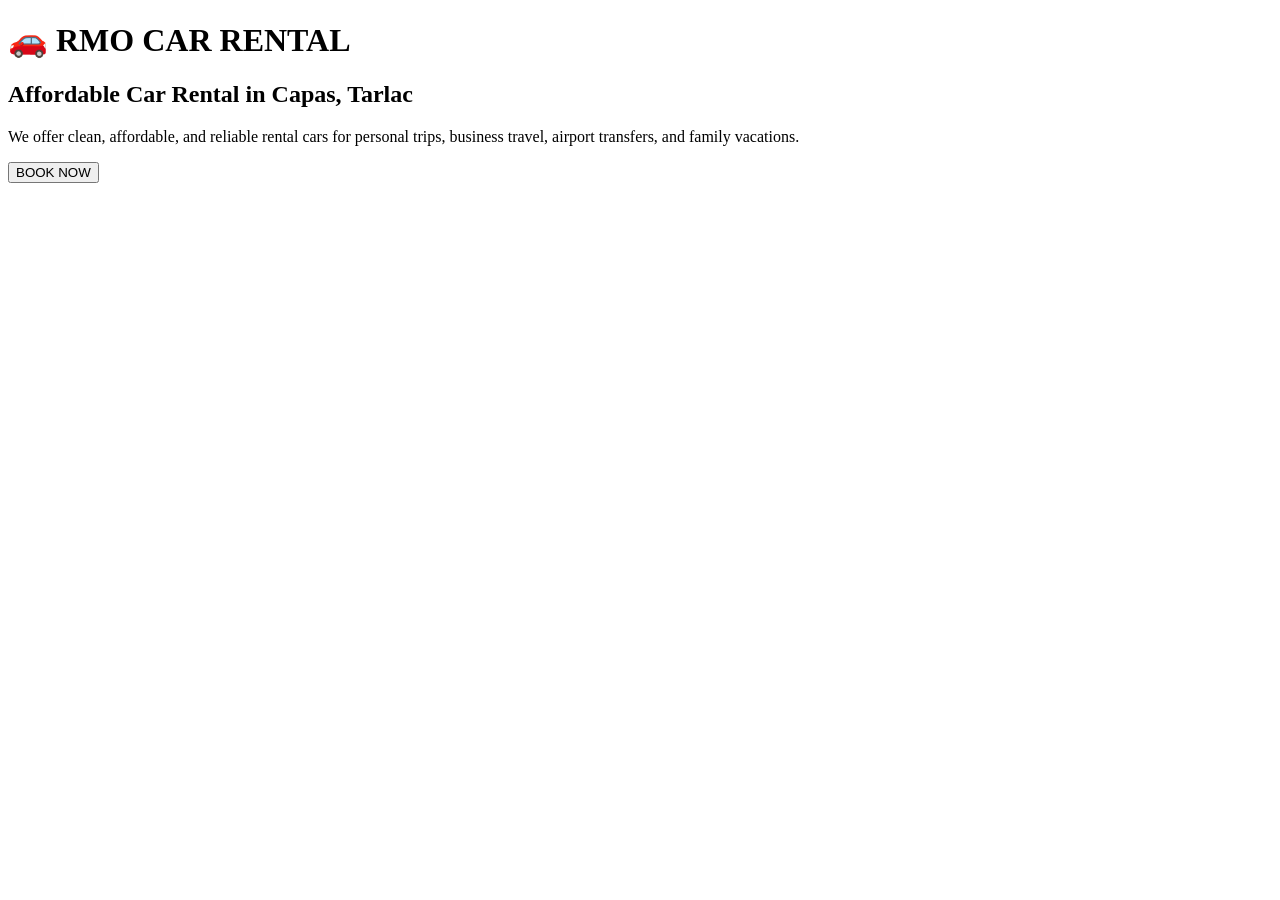
==== index.html @ 2010de9a "First website" ====
<!DOCTYPE html>
<html lang="en">
<head>
    <meta charset="UTF-8">
    <meta name="viewport" content="width=device-width, initial-scale=1.0">
    <title>RMO Car Rental | Capas, Tarlac</title>
</head>
<body>

    <h1>🚗 RMO CAR RENTAL</h1>

    <h2>Affordable Car Rental in Capas, Tarlac</h2>

    <p>
        We offer clean, affordable, and reliable rental cars
        for personal trips, business travel, airport transfers,
        and family vacations.
    </p>

    <button>BOOK NOW</button>

</body>
</html>
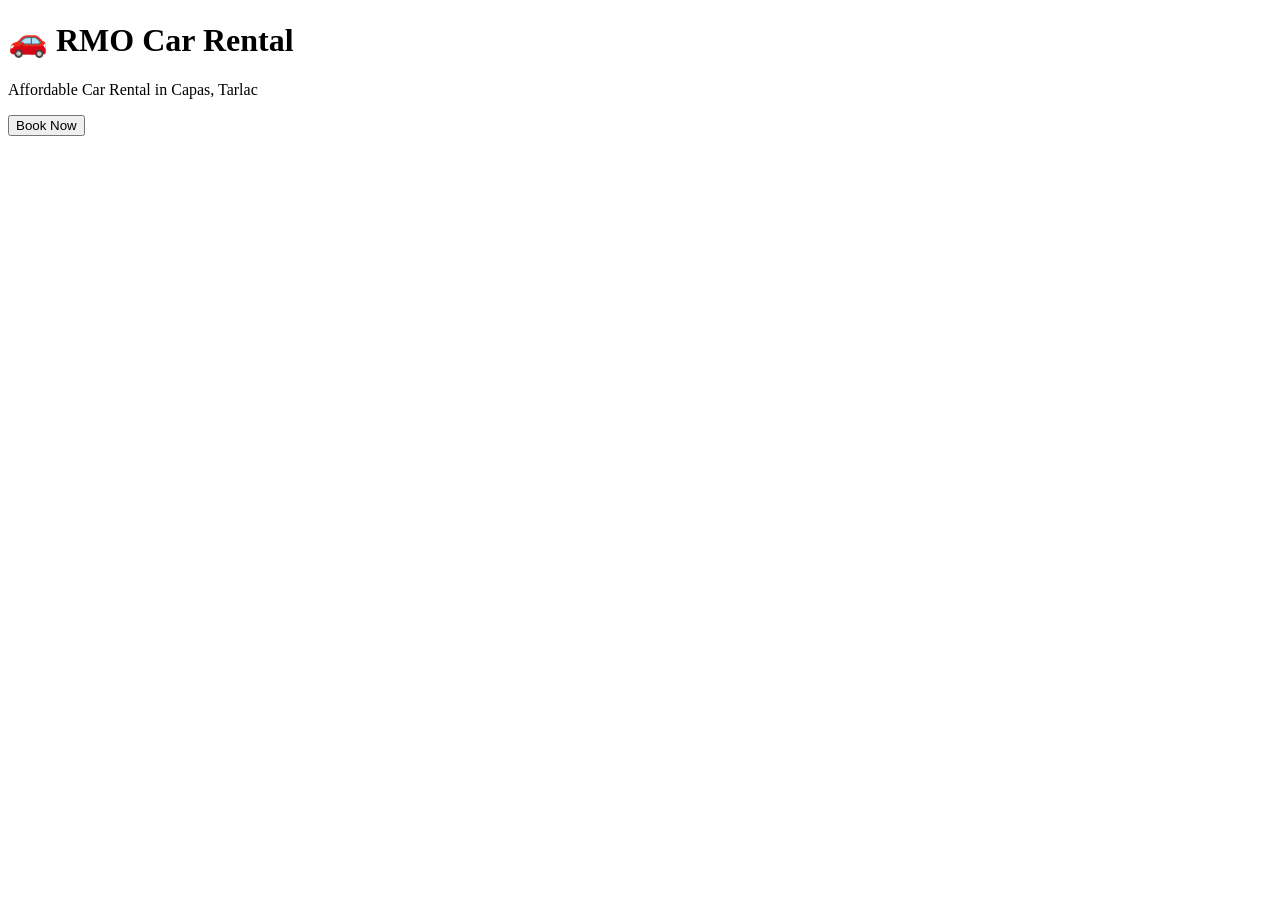
==== commit e4ab8dce: "New homepage" ====
--- a/index.html
+++ b/index.html
@@ -4,20 +4,20 @@
     <meta charset="UTF-8">
     <meta name="viewport" content="width=device-width, initial-scale=1.0">
     <title>RMO Car Rental | Capas, Tarlac</title>
+
+    <link rel="stylesheet" href="style.css">
 </head>
+
 <body>
 
-    <h1>🚗 RMO CAR RENTAL</h1>
+    <header>
+        <h1>🚗 RMO Car Rental</h1>
+        <p>Affordable Car Rental in Capas, Tarlac</p>
 
-    <h2>Affordable Car Rental in Capas, Tarlac</h2>
+        <button>Book Now</button>
+    </header>
 
-    <p>
-        We offer clean, affordable, and reliable rental cars
-        for personal trips, business travel, airport transfers,
-        and family vacations.
-    </p>
-
-    <button>BOOK NOW</button>
+    <script src="script.js"></script>
 
 </body>
 </html>
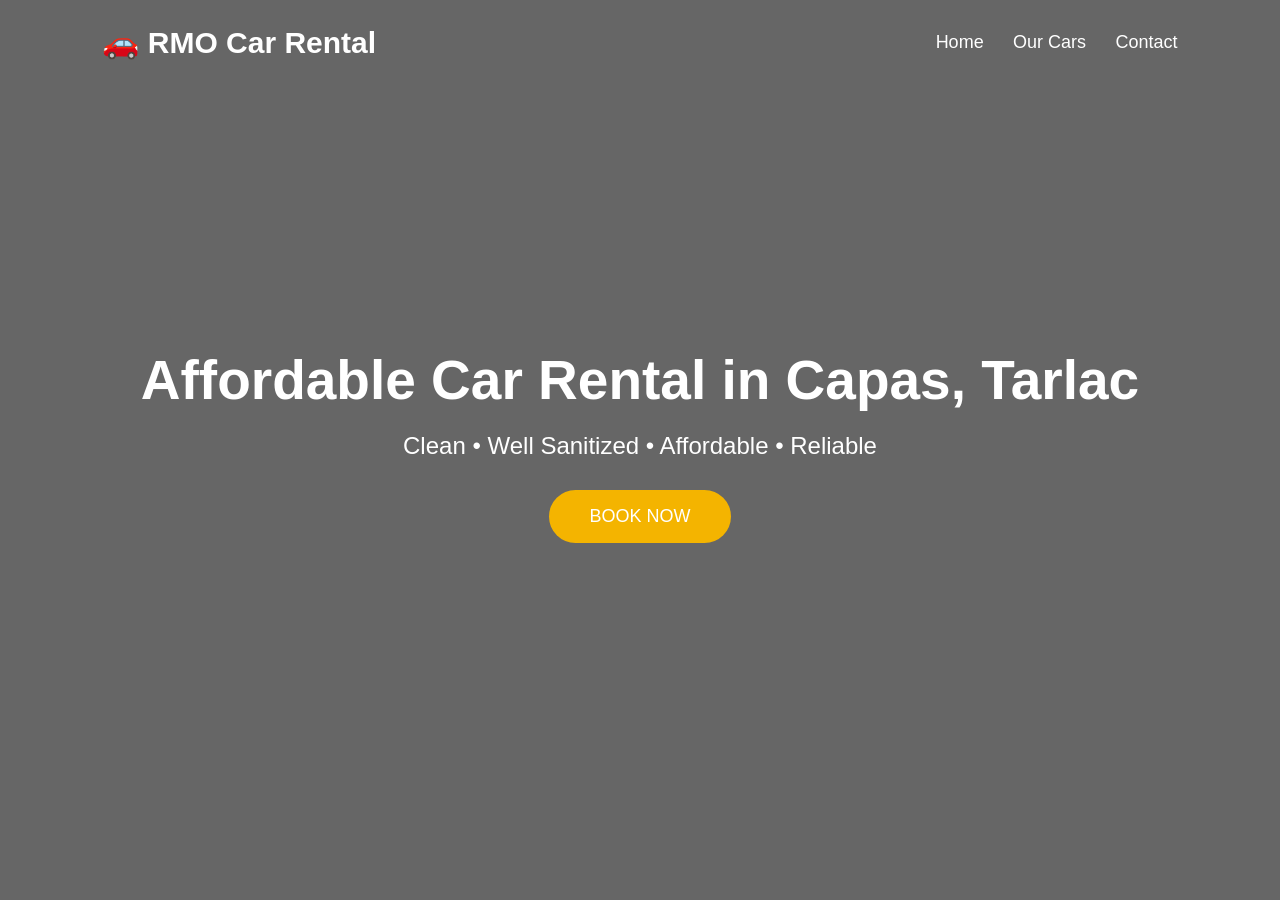
==== commit bddc2634: "Update homepage design" ====
--- a/index.html
+++ b/index.html
@@ -7,17 +7,34 @@
 
     <link rel="stylesheet" href="style.css">
 </head>
-
 <body>
 
-    <header>
-        <h1>🚗 RMO Car Rental</h1>
-        <p>Affordable Car Rental in Capas, Tarlac</p>
+<header class="hero">
+    <nav>
+        <h2>🚗 RMO Car Rental</h2>
 
-        <button>Book Now</button>
-    </header>
+        <div class="menu">
+            <a href="#">Home</a>
+            <a href="#">Our Cars</a>
+            <a href="#">Contact</a>
+        </div>
+    </nav>
 
-    <script src="script.js"></script>
+    <div class="hero-content">
+
+        <h1>Affordable Car Rental in Capas, Tarlac</h1>
+
+        <p>
+            Clean • Well Sanitized • Affordable • Reliable
+        </p>
+
+        <button>BOOK NOW</button>
+
+    </div>
+
+</header>
+
+<script src="script.js"></script>
 
 </body>
 </html>
--- a/style.css
+++ b/style.css
@@ -0,0 +1,70 @@
+*{
+    margin:0;
+    padding:0;
+    box-sizing:border-box;
+}
+
+body{
+    font-family:Arial, Helvetica, sans-serif;
+}
+
+.hero{
+    height:100vh;
+    background:linear-gradient(rgba(0,0,0,.6),rgba(0,0,0,.6)),
+    url("https://images.unsplash.com/photo-1503376780353-7e6692767b70?auto=format&fit=crop&w=1600&q=80");
+
+    background-size:cover;
+    background-position:center;
+    color:white;
+}
+
+nav{
+    display:flex;
+    justify-content:space-between;
+    align-items:center;
+    padding:25px 8%;
+}
+
+nav h2{
+    font-size:30px;
+}
+
+.menu a{
+    color:white;
+    text-decoration:none;
+    margin-left:25px;
+    font-size:18px;
+}
+
+.hero-content{
+    height:80vh;
+    display:flex;
+    flex-direction:column;
+    justify-content:center;
+    align-items:center;
+    text-align:center;
+}
+
+.hero-content h1{
+    font-size:55px;
+    margin-bottom:20px;
+}
+
+.hero-content p{
+    font-size:24px;
+    margin-bottom:30px;
+}
+
+button{
+    background:#f4b400;
+    color:white;
+    border:none;
+    padding:16px 40px;
+    border-radius:50px;
+    font-size:18px;
+    cursor:pointer;
+}
+
+button:hover{
+    background:#d89b00;
+}
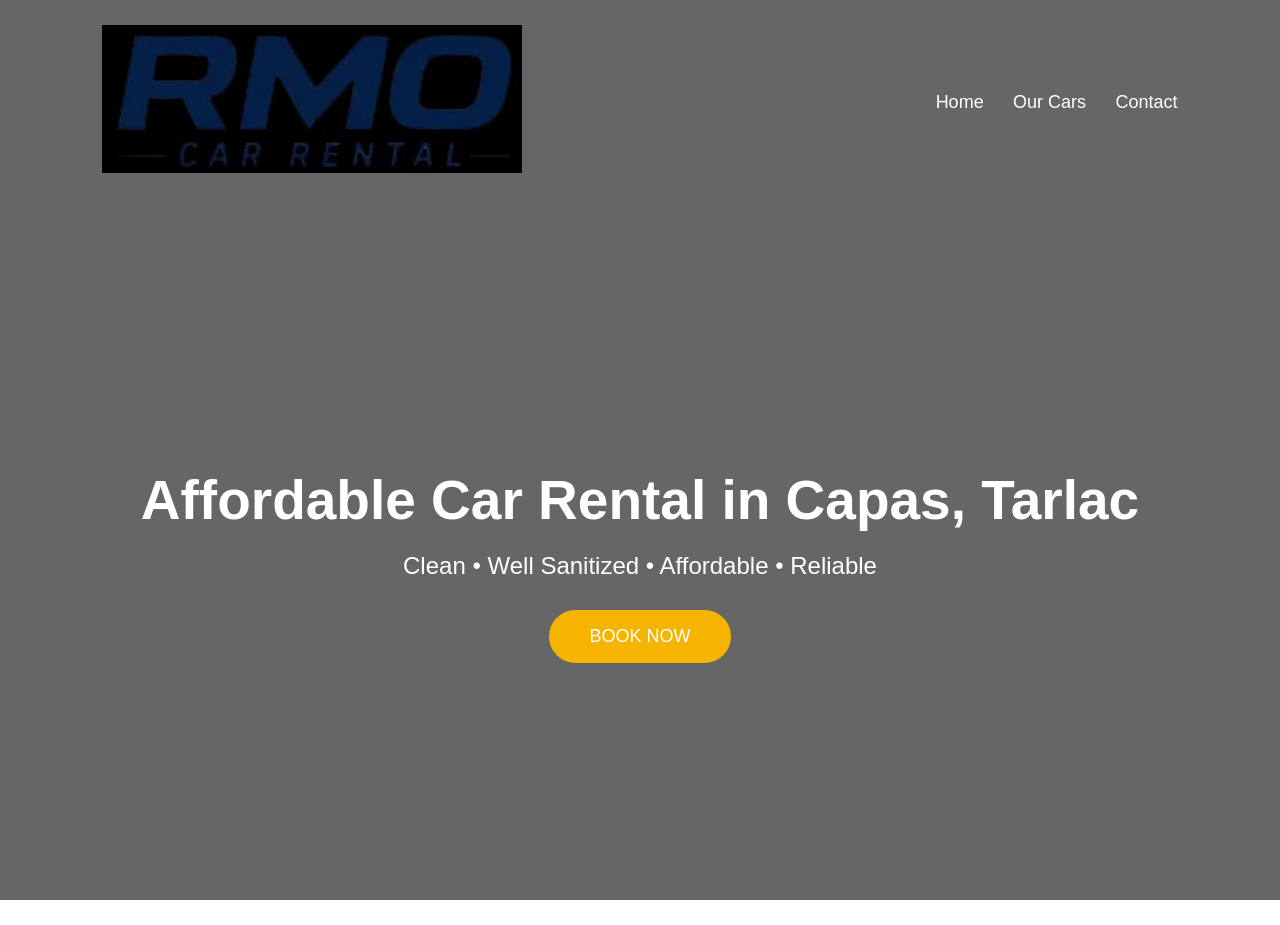
==== commit 4a93b66a: "Updated index page and added logo" ====
--- a/index.html
+++ b/index.html
@@ -11,7 +11,9 @@
 
 <header class="hero">
     <nav>
-        <h2>🚗 RMO Car Rental</h2>
+        <h2>
+    <img src="images/logo.jfif" alt="RMO Car Rental Logo">
+</h2>
 
         <div class="menu">
             <a href="#">Home</a>
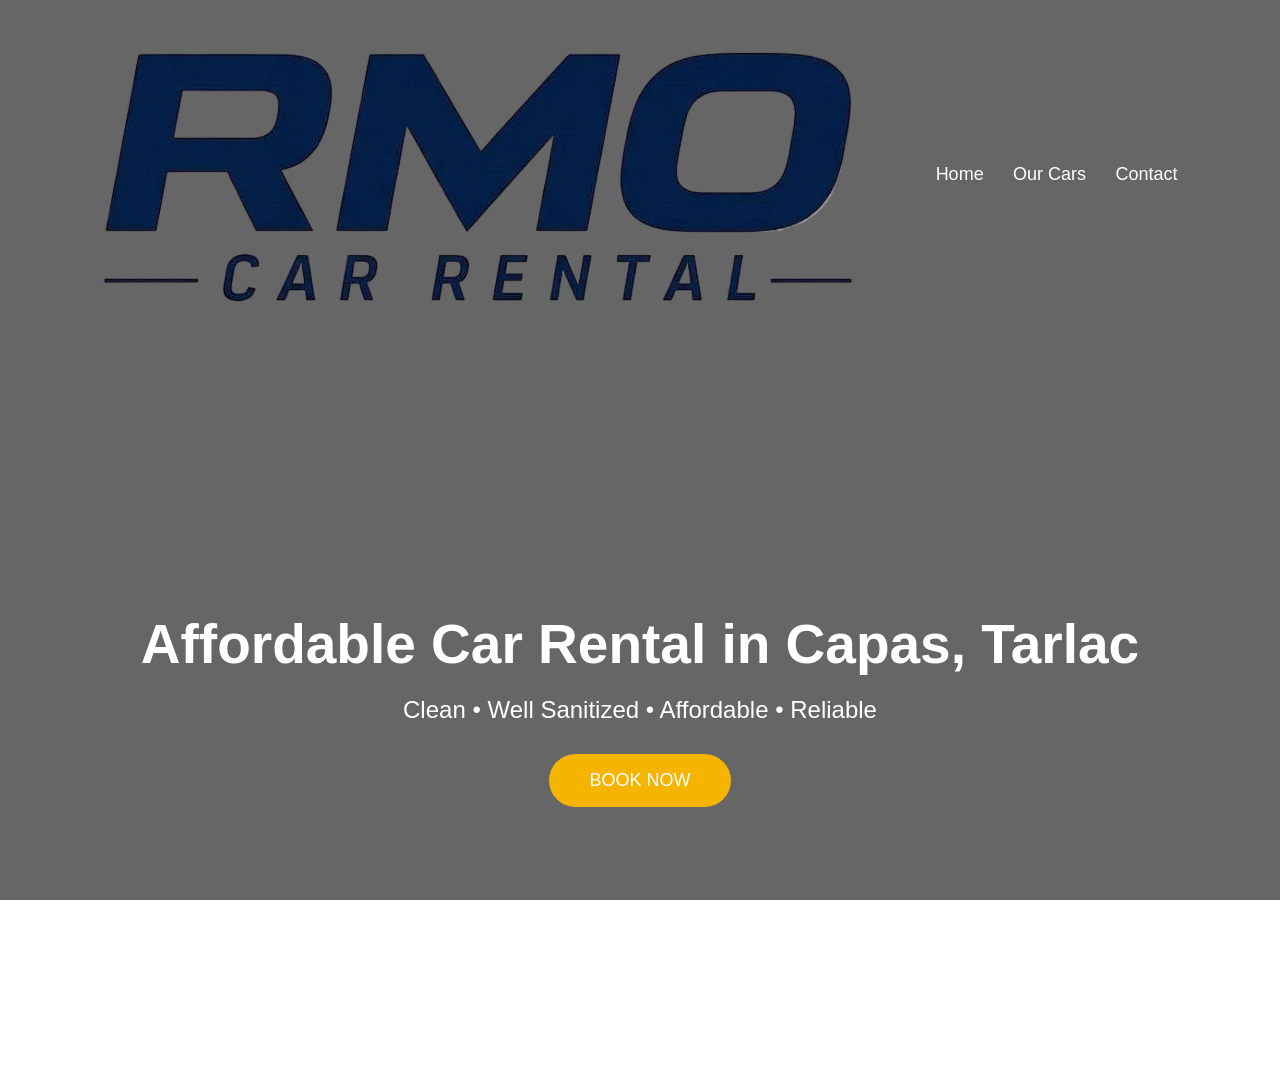
==== commit 11e73e6f: "Updated transparent logo" ====
--- a/index.html
+++ b/index.html
@@ -12,7 +12,7 @@
 <header class="hero">
     <nav>
         <h2>
-    <img src="images/logo.jfif" alt="RMO Car Rental Logo">
+    <img src="images/logo.png" alt="RMO Car Rental Logo">
 </h2>
 
         <div class="menu">
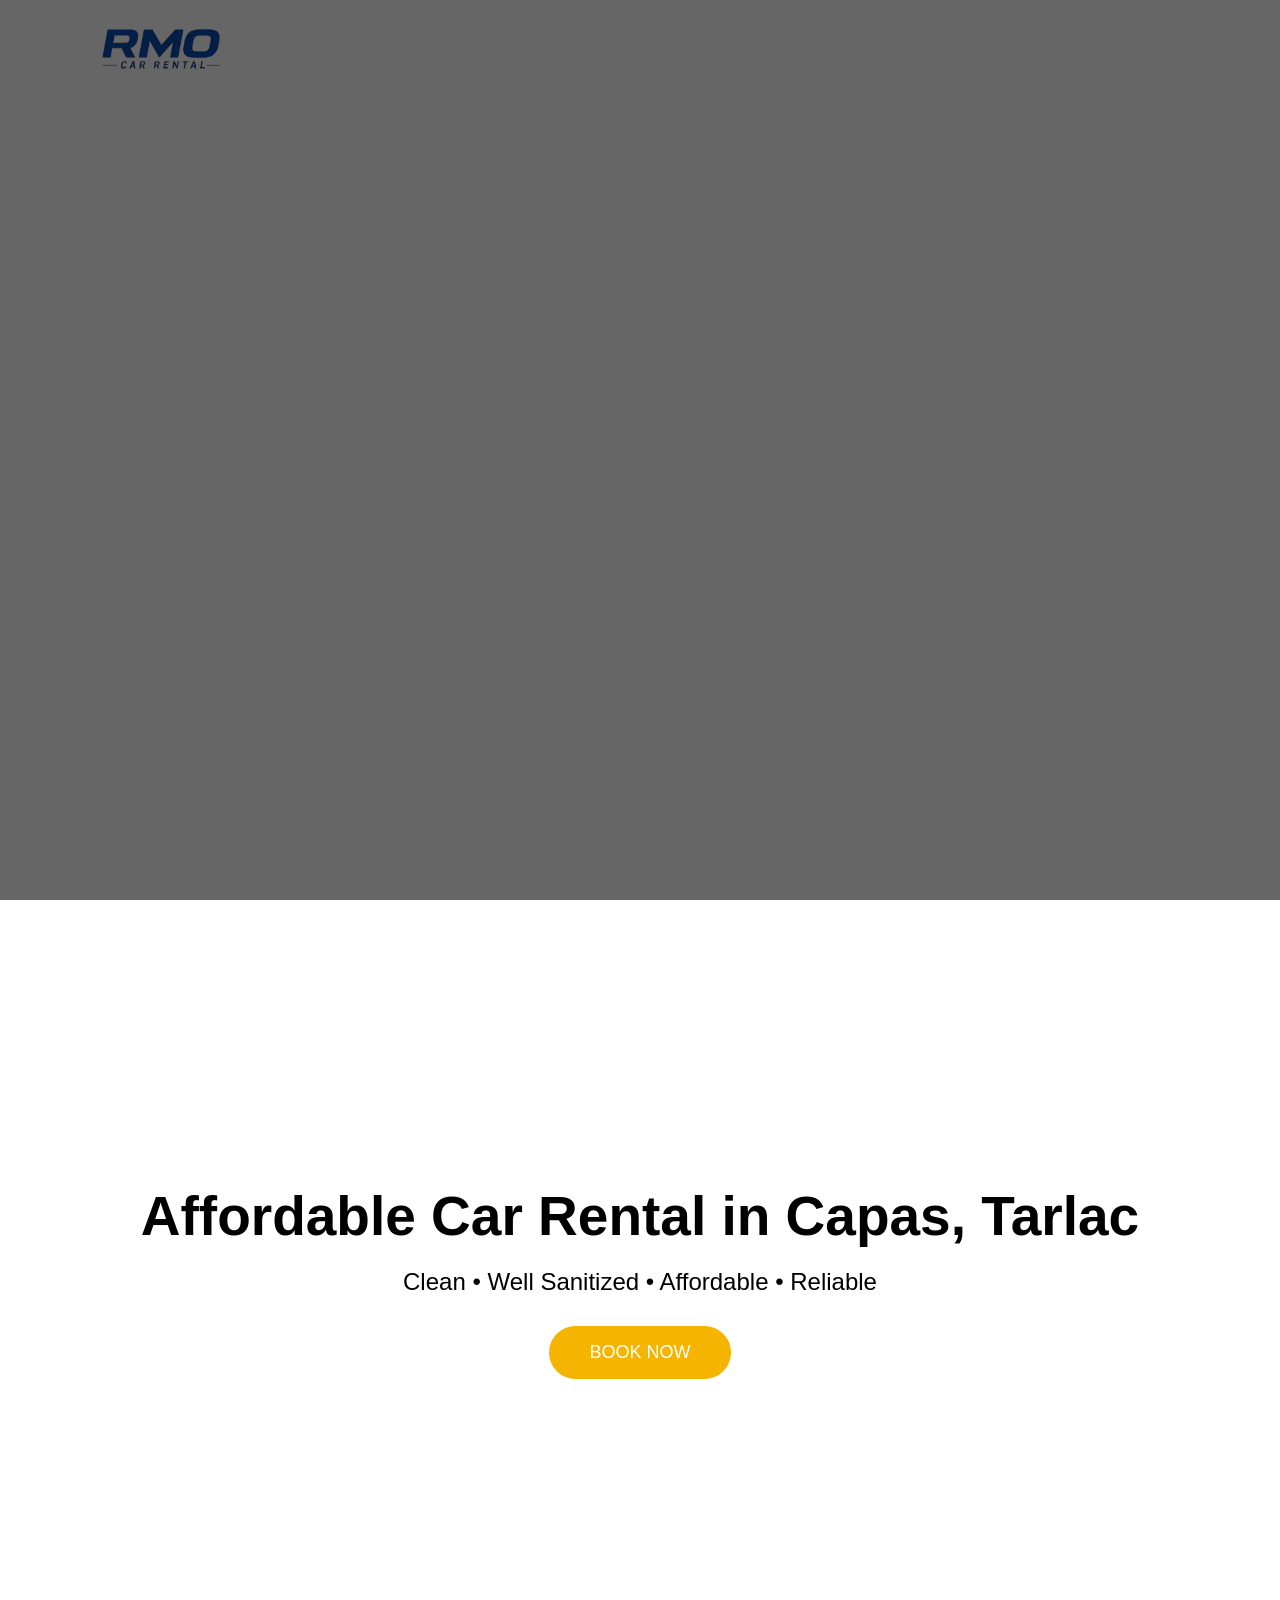
==== commit 48e30721: "Updated logo image path" ====
--- a/index.html
+++ b/index.html
@@ -11,9 +11,10 @@
 
 <header class="hero">
     <nav>
-        <h2>
-    <img src="images/logo.png" alt="RMO Car Rental Logo">
-</h2>
+        
+    <img class="logo" src="images/logo.png" alt="RMO Car Rental Logo">
+    </nav>
+</header>
 
         <div class="menu">
             <a href="#">Home</a>
--- a/style.css
+++ b/style.css
@@ -67,4 +67,9 @@
 
 button:hover{
     background:#d89b00;
+}
+
+.logo {
+    width: 120px;
+    height: auto;
 }
